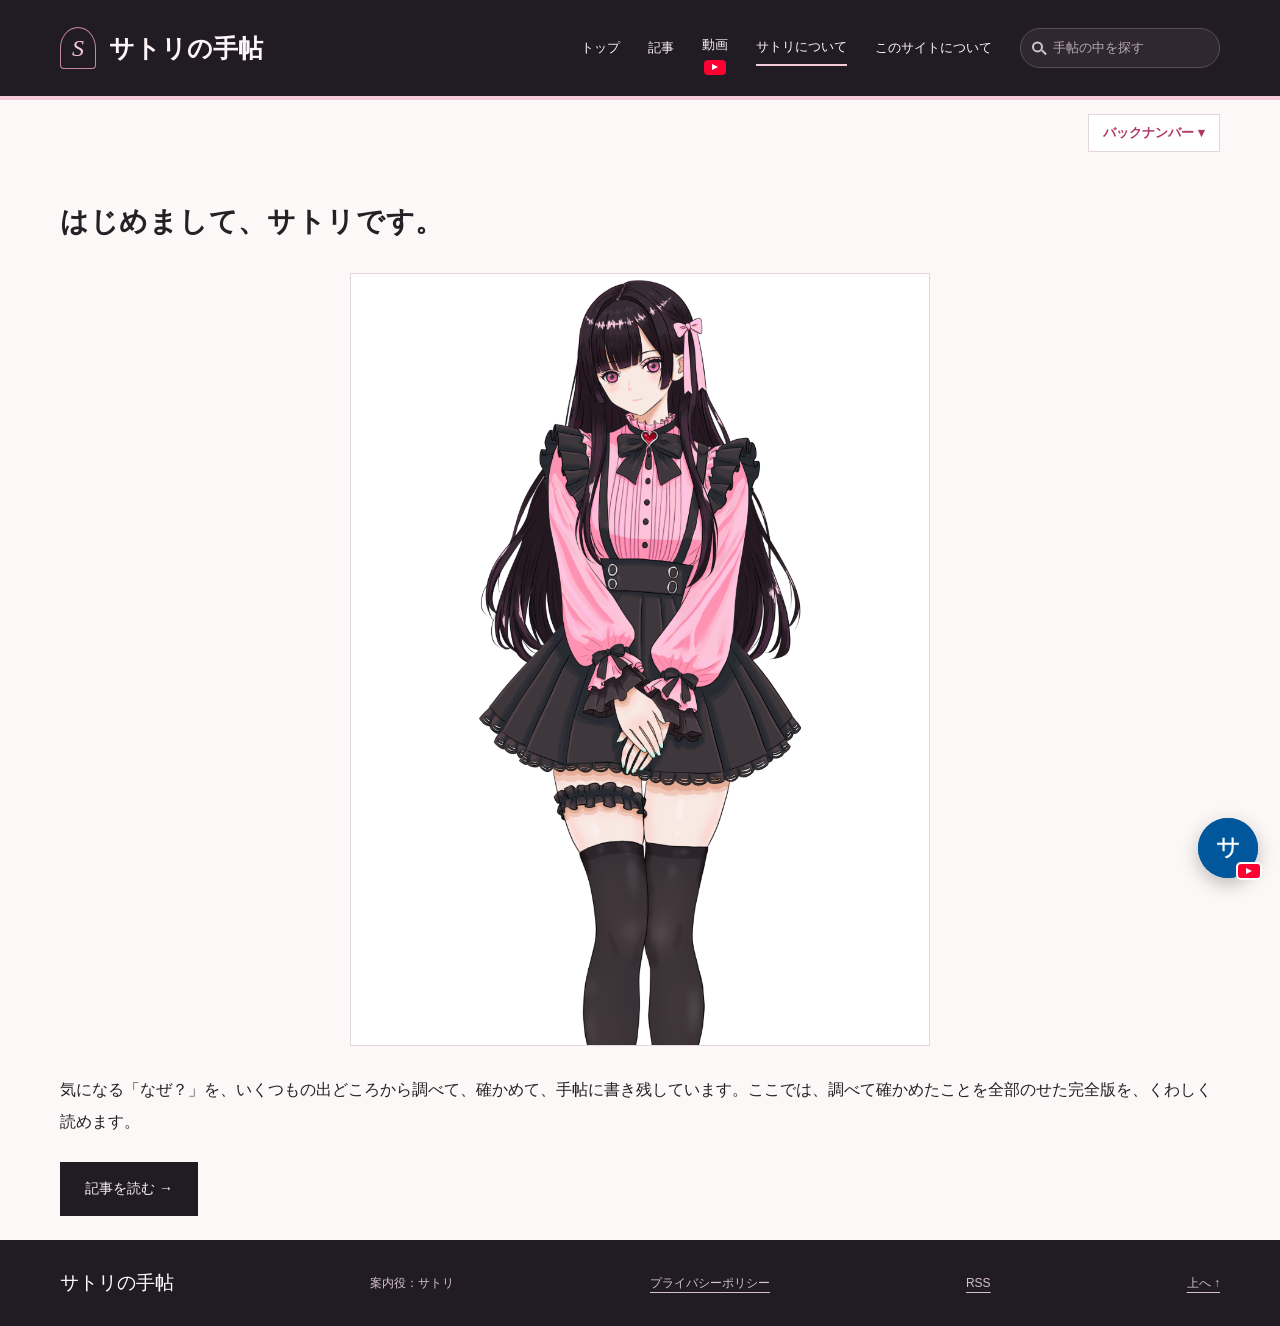
==== about.html @ 84e9a9e0 "サトリの手帖を公開する（2026年11月22日 19:28）" ====
<!doctype html>
<html lang="ja">
<head><meta charset="utf-8"><meta name="viewport" content="width=device-width,initial-scale=1"><meta name="description" content="気になる「なぜ？」を、いくつもの出どころから調べて、確かめて、手帖に書き残しています。ここでは、調べて確かめたことを全部のせた完全版を、くわしく読めます。"><title>サトリについて | サトリの手帖</title><link rel="stylesheet" href="style.css"><link rel="canonical" href="https://satori-techo.github.io/about.html"><link rel="alternate" type="application/rss+xml" title="サトリの手帖" href="https://satori-techo.github.io/feed.xml"><meta property="og:site_name" content="サトリの手帖"><meta property="og:title" content="サトリについて | サトリの手帖"><meta property="og:description" content="気になる「なぜ？」を、いくつもの出どころから調べて、確かめて、手帖に書き残しています。ここでは、調べて確かめたことを全部のせた完全版を、くわしく読めます。"><meta property="og:type" content="website"><meta property="og:url" content="https://satori-techo.github.io/about.html"><meta property="og:image" content="https://satori-techo.github.io/img/立ち絵.png"><meta name="twitter:card" content="summary_large_image"></head>
<body class="bg-plain" data-根="" data-口="">
<a class="skip" href="#main">本文へ</a>
<header class="site-head"><a class="brand" href="index.html"><span class="seal" aria-hidden="true">S</span><span>サトリの手帖</span></a><div class="head-right"><nav aria-label="メニュー"><a href="index.html"><span>トップ</span></a><a href="list.html"><span>記事</span></a><a href="videos.html" class="has-play"><span>動画</span><span class="menu-play" aria-hidden="true"></span></a><a href="about.html" aria-current="page"><span>サトリについて</span></a><a href="site.html"><span>このサイトについて</span></a></nav><form class="site-search" role="search" action="#" onsubmit="return false"><label class="sr-only" for="site-q">手帖の中を探す</label><input id="site-q" type="search" placeholder="手帖の中を探す" autocomplete="off"><span class="search-icon" aria-hidden="true"></span><div class="search-results" hidden></div></form></div></header>
<div class="wrap backnumber-row"><details class="backnumber"><summary>バックナンバー</summary><div class="backnumber-body"></div></details></div>
<main id="main" class="wrap page-about">
<div class="blk blk-heading"><h2 class="heading" id="h-b1">はじめまして、サトリです。</h2>
</div>
<div class="blk blk-picture" style="text-align:center;margin-left:auto;margin-right:auto;width:50%;"><figure class="pic"><div class="crop" style="aspect-ratio:3/4;"><img src="img/立ち絵.png" alt="" style="object-position:50% 0%;" loading="lazy"></div></figure>
</div>
<div class="blk blk-text"><div class="prose"><p>気になる「なぜ？」を、いくつもの出どころから調べて、確かめて、手帖に書き残しています。ここでは、調べて確かめたことを全部のせた完全版を、くわしく読めます。</p></div>
</div>
<div class="blk blk-button"><p class="button-row"><a class="button" href="list.html">記事を読む →</a></p>
</div>

</main>
<footer class="site-foot"><a href="index.html">サトリの手帖</a><span>案内役：サトリ</span><a href="privacy.html">プライバシーポリシー</a><a href="https://satori-techo.github.io/feed.xml">RSS</a><a href="#main">上へ ↑</a></footer>
<a class="yt-float" href="https://www.youtube.com/@satori-techo" target="_blank" rel="noopener" aria-label="YouTube のチャンネルを開く"><img src="img/チャンネル.png" alt="" width="56" height="56"><span class="yt-mark" aria-hidden="true"></span></a>
<script src="js/記事一覧.js"></script>
<script src="js/手帖.js"></script>

</body></html>
---- style.css ----
/* 色・余白・字体はここで変更できます。外部ファイルは読み込みません。 */
:root{--ink:#251f26;--paper:#fcf8f7;--pink:#af3866;--rose:#f5cbd9;--line:#e3d6dc;--muted:#75626d;--dark:#211c24;--font:"Yu Gothic","Hiragino Kaku Gothic ProN","Meiryo",sans-serif;--serif:"Yu Mincho","Hiragino Mincho ProN",serif}
*{box-sizing:border-box}html{scroll-behavior:smooth;scroll-padding-top:24px}body{margin:0;background:var(--paper);color:var(--ink);font:16px/1.85 var(--font);overflow-wrap:anywhere}a{color:inherit;text-underline-offset:5px}a:hover{color:var(--pink)}img{max-width:100%;height:auto;display:block}button{font:inherit;cursor:pointer}button:disabled{opacity:.4;cursor:default}:focus-visible{outline:3px solid var(--pink);outline-offset:5px}h1,h2,h3,p,figure{margin:0}h1,h2,h3{line-height:1.55;letter-spacing:.025em}h1{font:600 clamp(30px,3.5vw,52px)/1.6 var(--serif)}h2{font-size:25px}h3{font-size:21px}em{font-style:normal;color:var(--pink)}.wrap{width:min(1160px,calc(100% - 64px));margin:auto}.site-head{min-height:98px;padding:22px max(32px,calc((100vw - 1160px)/2));display:flex;align-items:center;justify-content:space-between;gap:24px;background:var(--dark);color:#fff5f9;border-bottom:4px solid var(--rose)}.brand{display:flex;gap:13px;align-items:center;text-decoration:none;font:600 25px var(--serif);white-space:nowrap}.seal{display:grid;place-items:center;border:1px solid #c989a3;color:var(--rose);width:36px;height:42px;border-radius:50% 50% 4px 4px;font:italic 24px var(--serif)}.site-head nav{display:flex;gap:28px;align-items:center;flex-wrap:wrap;font-size:13px}.site-head nav a{text-decoration:none;padding:5px 0}.site-head nav a[aria-current]{border-bottom:2px solid var(--rose)}.site-head a:hover{color:var(--rose)}.eyebrow{font-size:11px;letter-spacing:.18em;color:var(--pink);font-weight:700;margin-bottom:12px}.hero{display:grid;grid-template-columns:1.4fr 1fr;align-items:center;gap:64px;padding:64px 32px 64px 0;border-bottom:1px solid var(--line)}.hero h1{margin:12px 0 24px}.lead{line-height:2.1;color:#67545f;margin-bottom:30px}.button{display:inline-flex;align-items:center;gap:32px;background:var(--dark);color:#fff1f6;padding:13px 24px;border:1px solid var(--dark);text-decoration:none;font-size:14px}.button:hover{background:var(--pink);color:white;border-color:var(--pink)}.hero-portrait{position:relative;border:1px solid #cfa2b3;padding:10px;transform:rotate(2deg);background:#fff;box-shadow:13px 13px 0 #f1e3e9}.hero-portrait img{width:100%;height:352px;object-fit:cover;object-position:center 20%}.ribbon{position:absolute;bottom:24px;left:-28px;background:var(--dark);color:var(--rose);font:italic 18px var(--serif);padding:9px 28px}.entries{padding-top:54px;scroll-margin-top:24px}.section-title{display:flex;align-items:flex-end;justify-content:space-between;gap:24px;margin-bottom:26px}.section-title>p{font-size:13px}.entry-grid{display:grid;grid-template-columns:repeat(2,minmax(0,1fr));gap:32px}.entry{background:#fff;border:1px solid var(--line);min-width:0}.entry-cover{display:block;aspect-ratio:16/9;overflow:hidden;background:#eedde6;text-decoration:none}.entry-cover img{width:100%;height:100%;object-fit:contain}.paper-cover{height:100%;display:flex;flex-direction:column;justify-content:center;gap:12px;text-align:center;padding:24px 30px;color:var(--pink);border:12px double #d1a7b8;font-size:11px;letter-spacing:.12em}.paper-cover b{font:600 24px/1.6 var(--serif);letter-spacing:0;color:var(--ink);display:-webkit-box;-webkit-line-clamp:3;-webkit-box-orient:vertical;overflow:hidden}.paper-cover small{font-size:9px}.entry-body{padding:26px 30px 30px}.meta{font-size:12px;color:var(--muted)}.entry h3{margin:12px 0}.entry h3 a{text-decoration:none}.entry-body>p:not(.meta){font-size:14px;color:#67545f}.read-more{display:flex;justify-content:space-between;border-top:1px solid var(--line);padding-top:18px;margin-top:26px;font-size:13px;text-decoration:none;color:var(--pink);font-weight:bold}.muted{color:var(--muted);font-size:13px}.empty{grid-column:1/-1;border:1px dashed #d4b9c5;text-align:center;padding:56px 24px;background:#f6edf1}.empty>span{font-size:36px;color:var(--pink)}.empty p{margin-top:12px;color:var(--muted)}.closing{margin:70px 0;text-align:center}.closing>span{color:var(--pink);font-size:28px}.closing p{font-family:var(--serif);font-size:20px;margin:8px 0 14px}.closing a{font-size:13px}.site-foot{background:var(--dark);color:#d5c2cd;padding:30px max(32px,calc((100vw - 1160px)/2));display:flex;align-items:center;justify-content:space-between;gap:20px;font-size:12px;flex-wrap:wrap}.site-foot>a:first-child{font:19px var(--serif);text-decoration:none;color:#fff}.back{display:inline-block;margin:32px 0 24px;font-size:13px;color:var(--muted)}.article-head{max-width:900px;padding-bottom:36px;border-bottom:1px solid var(--line);margin-bottom:42px}.article-head h1{font-size:clamp(28px,3.2vw,44px);margin-bottom:20px}.article-layout{display:grid;grid-template-columns:230px minmax(0,1fr);gap:56px}.contents{align-self:start;position:sticky;top:32px;border-top:3px solid var(--pink);padding-top:20px}.contents nav{display:grid;gap:14px;font-size:13px}.contents a{text-decoration:none}.reading{max-width:740px;min-width:0}.reading p{line-height:2.15;letter-spacing:.035em}.conclusion{background:#f5e8ee;border-left:4px solid var(--pink);padding:28px 32px}.conclusion h2{font-size:19px;margin-bottom:14px}.conclusion>p:last-child{font-size:19px;font-weight:600}.topic{padding:44px 0 32px;border-bottom:1px solid var(--line)}.chapter{font:italic 13px var(--serif);color:var(--pink);margin-bottom:14px}.topic h2{margin-bottom:24px}.topic p+p,.prose p+p{margin-top:1.2em}.view{padding:36px 32px;margin:36px 0;background:#26202a;color:#fff0f6;position:relative;border-top:5px solid #d387a6}.view h2{margin-bottom:20px}.view .eyebrow{color:#efb3cd}.view .出典の印{color:#f7b8d6}.出典の印{color:var(--pink);font-size:.85em;white-space:nowrap;padding:0 2px}.sources{padding:12px 0 40px}.sources h2{margin-bottom:12px}.sources ol{list-style:none;padding:0;margin:22px 0}.sources li{display:flex;gap:14px;padding:18px 0;border-top:1px solid var(--line);font-size:14px;scroll-margin-top:30px}.sources li:target{background:#fbe0ec;outline:4px solid #fbe0ec}.source-number{color:var(--pink);font-size:12px;flex-shrink:0}.book-pages{padding:36px 0;border-top:1px solid var(--line);margin-top:20px}.page-controls{display:flex;gap:16px;align-items:center;font-size:13px;flex-shrink:0}[hidden]{display:none!important}.page-controls button{width:44px;height:44px;border:1px solid var(--line);background:white;color:var(--pink)}.page-strip{display:flex;overflow-x:auto;scroll-snap-type:x mandatory;gap:24px;margin-top:24px;padding-bottom:16px;scrollbar-color:#b57894 #eee1e7}.page-strip figure{flex:0 0 100%;min-width:0;scroll-snap-align:start}.page-strip img{width:100%;border:1px solid var(--line);background:white}.page-strip figcaption{font-size:13px;padding:16px 0}.page-strip figcaption b{background:var(--pink);color:white;padding:4px 9px;margin-right:8px}.page-strip figcaption span{color:var(--muted);margin-left:12px}.adjacent{display:grid;grid-template-columns:repeat(2,minmax(0,1fr));gap:24px;margin:36px 0 64px}.adjacent a{padding:24px;border:1px solid var(--line);text-decoration:none;font-size:15px}.adjacent small{display:block;color:var(--pink);margin-bottom:10px}.empty-small{padding:24px 0;color:var(--muted)}.about-layout{display:grid;grid-template-columns:.85fr 1.2fr;align-items:start;gap:72px;padding:64px 0 80px}.about-portrait{border:1px solid #cfa2b3;padding:10px;background:white;box-shadow:12px 12px 0 #f1e3e9}.about-portrait img{width:100%}.about-copy{padding-top:24px}.about-copy h1{margin-bottom:28px}.intro-text{white-space:pre-line;font-size:17px;line-height:2}.about-note{border-top:1px solid var(--line);margin-top:30px;padding-top:26px}.about-note h2{font-size:21px;margin-bottom:16px}.about-note p{margin-top:12px;line-height:2}.about-links{display:flex;gap:12px;flex-wrap:wrap;margin:30px 0 20px}.secondary{background:transparent;color:var(--ink)}.skip{position:fixed;top:-100px;left:16px;background:white;padding:12px;z-index:10}.skip:focus{top:12px}.sr-only{position:absolute;width:1px;height:1px;padding:0;margin:-1px;overflow:hidden;clip:rect(0,0,0,0);white-space:nowrap;border:0}
@media(max-width:760px){.wrap{width:calc(100% - 36px)}.site-head{padding:18px;gap:16px;flex-direction:column;align-items:flex-start}.brand{font-size:23px}.site-head nav{gap:24px;font-size:12px}.hero{padding:36px 0 44px;gap:28px;grid-template-columns:1fr}.hero h1{font-size:34px}.hero-portrait{width:80%;max-width:340px;margin:8px auto 0;transform:rotate(1deg)}.hero-portrait img{height:260px}.ribbon{left:-20px;font-size:16px}.lead{font-size:14px}.section-title{gap:12px;align-items:flex-start;flex-wrap:wrap}.section-title h2{font-size:23px}.entry-grid{grid-template-columns:1fr;gap:24px}.entry-body{padding:22px}.entries{padding-top:36px}.entry h3{font-size:20px}.article-head{margin-bottom:24px}.article-layout{display:flex;flex-direction:column;gap:28px}.contents{position:static;width:100%;padding:18px;border:1px solid var(--line)}.contents nav{gap:12px}.reading{max-width:none}.reading p{font-size:16px;line-height:2.05}.conclusion{padding:22px}.conclusion>p:last-child{font-size:18px}.topic{padding:32px 0}.topic h2{font-size:22px}.view{padding:26px 22px}.book-pages{padding-top:28px}.adjacent{grid-template-columns:1fr}.about-layout{grid-template-columns:1fr;gap:30px;padding:36px 0 48px}.about-portrait{width:76%;max-width:310px;margin:auto}.about-copy{padding:0}.about-copy h1{font-size:32px}.site-foot{padding:24px 18px;gap:14px}.closing{margin:48px 0}.closing p{font-size:18px}}
@media(prefers-reduced-motion:reduce){html{scroll-behavior:auto}}
@media print{.site-head nav,.contents,.page-controls,.adjacent,.site-foot,.back,.skip{display:none}.wrap{width:100%}.article-layout{display:block}.reading{max-width:none}.page-strip{display:block}.page-strip figure{break-inside:avoid;margin-bottom:20px}.view{background:white;color:black;border:1px solid #aaa}.site-head{background:white;color:black}.hero-portrait{transform:none;box-shadow:none}body{background:white;color:black}}

/* ===== 第2版（元のブロック）：c1・2026-10-28 ===== */
body{font-size:var(--base-fs,16px)}
.blk{position:relative}
.blk.has-fs,.blk.has-fs :is(h1,h2,h3,p,a,li,figcaption,em,span,b){font-size:var(--blk-fs)}
.blk.has-color,.blk.has-color :is(h1,h2,h3,p,a,li,figcaption,em,span,b){color:var(--blk-color)}
.blk.has-bg{padding:20px 24px}
.blk-heading{margin:48px 0 16px}.blk-heading h2{font:600 28px/1.6 var(--serif)}.blk-heading h3{font-size:21px}
.blk-text{margin:12px 0}.blk-text .prose p{margin:0 0 1.1em;line-height:2}
.blk-picture{margin:28px 0}.pic .crop{overflow:hidden;border:1px solid var(--line);background:#fff}.pic img{width:100%;height:100%;object-fit:cover}.pic figcaption{font-size:13px;color:var(--muted);margin-top:8px}.pic-empty{border:1px dashed var(--line);padding:40px;text-align:center;color:var(--muted)}
.button-row{margin:24px 0}
.rule{border:0;border-top:1px solid var(--line);margin:40px 0}
.crop{overflow:hidden}.crop img{width:100%;height:100%;object-fit:cover}
.hero-portrait .crop-hero{height:352px}.hero-portrait .crop-hero img{height:100%;object-position:center 20%}
.entry-grid{grid-template-columns:repeat(var(--cols,2),minmax(0,1fr))}
.badge{display:inline-block;font-size:11px;padding:1px 8px;border:1px solid var(--pink);color:var(--pink);border-radius:999px}
.state{display:inline-block;font-size:11px;padding:1px 8px;background:#fff1c2;color:#6b4e00;border-radius:4px}.state-公開,.state-予約{background:#dff3e4;color:#1d5b2c}.state-非公開{background:#eee;color:#555}
.more{margin-top:28px;text-align:right}
.video-grid{display:grid;grid-template-columns:repeat(3,minmax(0,1fr));gap:24px}.video{border:1px solid var(--line);background:#fff}.video-thumb{display:block;position:relative;aspect-ratio:16/9;background:var(--dark)}.video-thumb img{width:100%;height:100%;object-fit:cover}.play{position:absolute;inset:auto auto 12px 12px;background:var(--pink);color:#fff;font-size:13px;padding:4px 10px}.video-body{padding:16px 18px}.video-body h3{font-size:17px;margin:4px 0 8px}
.videos,.entries{padding:56px 0}
.takeaway{margin-top:18px;padding:18px 22px;border-left:4px solid var(--pink);background:#fff;line-height:2}
.post .reading{max-width:760px;margin:24px auto 0}
.members-gate{margin:48px 0;padding:32px;border:1px solid var(--pink);background:linear-gradient(#fff,#fbeff4);text-align:center}.members-gate h2{font:600 24px/1.6 var(--serif);margin-bottom:10px}.gate-buttons{display:flex;gap:12px;justify-content:center;flex-wrap:wrap;margin-top:18px}.button.secondary{background:#fff;color:var(--dark)}.members-gate.is-open{text-align:left;background:#fff}.members-content{margin-top:24px;text-align:left}
.members-edit{border:2px dashed var(--pink);padding:8px 16px;margin-top:-24px}
.bg-grid{background-image:linear-gradient(rgba(175,56,102,.07) 1px,transparent 1px),linear-gradient(90deg,rgba(175,56,102,.07) 1px,transparent 1px);background-size:24px 24px}
.bg-dots{background-image:radial-gradient(rgba(175,56,102,.16) 1px,transparent 1.5px);background-size:18px 18px}
.bg-paper{background-image:linear-gradient(rgba(0,0,0,.025),rgba(255,255,255,0) 40%,rgba(0,0,0,.02))}
@media(max-width:760px){.entry-grid{grid-template-columns:1fr}.video-grid{grid-template-columns:1fr}.hero-portrait .crop-hero{height:260px}.blk[style*="width"]{width:100%!important}.members-gate{padding:22px 16px}}
.post .article-head,.post .adjacent{max-width:760px;margin-left:auto;margin-right:auto}
.post .learn{max-width:760px;margin:24px auto 8px;padding:20px 26px;background:#fff;border:1px solid var(--line);border-left:4px solid var(--pink)}.post .learn h2{font:600 20px/1.6 var(--serif);margin-bottom:8px}.post .learn ul{margin:0;padding-left:1.3em;line-height:2}

/* ===== 第3版（手帖の直し）：c1・2026-10-30 ===== */
html{scroll-padding-top:96px}
.heading,.members-gate{scroll-margin-top:96px}
/* 上の帯：いつも上に付いてくる。下に送ったら細くする */
.site-head{position:sticky;top:0;z-index:60;transition:min-height .2s,padding .2s}
.site-head.is-thin{min-height:56px;padding-top:8px;padding-bottom:8px}
.site-head.is-thin .brand{font-size:20px}.site-head.is-thin .seal{width:28px;height:32px;font-size:18px}
.head-right{display:flex;align-items:center;gap:28px;flex-wrap:wrap;justify-content:flex-end}
.site-head nav a{display:inline-flex;flex-direction:column;align-items:center;gap:3px}
.site-head nav a.has-play{transform:translateY(6px)}
.site-head.is-thin nav a.has-play{flex-direction:row;gap:6px;transform:none}
.menu-play{display:block;width:22px;height:15px;border-radius:4px;background:#ff0033;position:relative}
.menu-play::after{content:"";position:absolute;left:8px;top:4px;border-style:solid;border-width:3.5px 0 3.5px 6px;border-color:transparent transparent transparent #fff}
.site-head.is-thin .menu-play{width:16px;height:11px;border-radius:3px}.site-head.is-thin .menu-play::after{left:6px;top:3px;border-width:2.5px 0 2.5px 4.5px}
/* サイト内の検索 */
.site-search{position:relative}
.site-search input{width:200px;padding:7px 12px 7px 32px;border:1px solid #5b4d5c;border-radius:999px;background:#2f2832;color:#fff5f9;font:inherit;font-size:13px}
.site-search input::placeholder{color:#b9a8b2}.site-search input:focus{outline:2px solid var(--rose);background:#fff;color:var(--ink)}
.search-icon{position:absolute;left:12px;top:50%;width:11px;height:11px;border:2px solid #d5c2cd;border-radius:50%;transform:translateY(-60%);pointer-events:none}
.search-icon::after{content:"";position:absolute;width:2px;height:6px;background:#d5c2cd;right:-4px;bottom:-5px;transform:rotate(-45deg)}
.search-results{position:absolute;right:0;top:calc(100% + 8px);width:min(420px,90vw);max-height:70vh;overflow:auto;background:#fff;color:var(--ink);border:1px solid var(--line);box-shadow:0 10px 30px rgba(0,0,0,.18);z-index:70}
.search-results a{display:block;padding:12px 16px;border-bottom:1px solid var(--line);text-decoration:none}.search-results a:hover,.search-results a:focus{background:#fbeff4}
.search-results b{display:block;font-size:14px;line-height:1.6}.search-results small{display:block;font-size:12px;color:var(--muted);line-height:1.6;margin-top:2px}
.search-none{padding:14px 16px;font-size:13px;color:var(--muted)}
/* バックナンバー（右上・付いてこない） */
.backnumber-row{display:flex;justify-content:flex-end;position:relative;z-index:40;margin-top:14px}
.backnumber{position:relative;font-size:13px}
.backnumber>summary{cursor:pointer;list-style:none;padding:6px 14px;border:1px solid var(--line);background:#fff;color:var(--pink);font-weight:700}
.backnumber>summary::-webkit-details-marker,.bn-year>summary::-webkit-details-marker,.bn-month>summary::-webkit-details-marker{display:none}
.backnumber>summary::after{content:" ▾"}.backnumber[open]>summary::after{content:" ▴"}
.backnumber-body{position:absolute;right:0;top:calc(100% + 4px);width:320px;max-height:60vh;overflow:auto;background:#fff;border:1px solid var(--line);box-shadow:0 8px 24px rgba(0,0,0,.12);padding:10px 14px}
.bn-year>summary,.bn-month>summary{cursor:pointer;list-style:none;padding:5px 0}
.bn-year>summary{font-weight:700}.bn-year>summary::before,.bn-month>summary::before{content:"▸ ";color:var(--pink)}.bn-year[open]>summary::before,.bn-month[open]>summary::before{content:"▾ "}
.bn-month{margin-left:14px}.bn-month ul{margin:2px 0 8px;padding-left:18px;line-height:1.7}.bn-month a{text-decoration:none}.bn-month a:hover{text-decoration:underline}
/* 右下の YouTube のアイコン（付いてくる） */
.yt-float{position:fixed;right:22px;bottom:22px;z-index:55;width:60px;height:60px;border-radius:50%;box-shadow:0 6px 18px rgba(0,0,0,.25);background:#00579b;display:grid;place-items:center;text-decoration:none;transition:transform .15s}
.yt-float:hover{transform:scale(1.07)}.yt-float img{width:60px;height:60px;border-radius:50%;object-fit:cover}
.yt-initial{color:#fff;font-size:26px;font-weight:700}
.yt-mark{position:absolute;right:-4px;bottom:-2px;width:26px;height:18px;border-radius:5px;background:#ff0033;border:2px solid #fff}
.yt-mark::after{content:"";position:absolute;left:8px;top:3.5px;border-style:solid;border-width:3.5px 0 3.5px 6px;border-color:transparent transparent transparent #fff}
/* 記事のページ：左に過去の記事（付いてくる）・中に本文・右に用語の説明 */
.page-article{width:min(1320px,calc(100% - 48px))}
.post-layout{display:grid;grid-template-columns:250px minmax(0,1fr);gap:40px;align-items:start}
.post-main{min-width:0;grid-column:2;grid-row:1}
/* 過去の記事の欄は左下にそろえ、スクロールしても左下から動かない（左上は空けておく。2026-10-31） */
.post-side{grid-column:1;grid-row:1;align-self:end;position:sticky;bottom:24px}
.post .reading{margin:24px 0 0}.post .article-head,.post .adjacent,.post .learn{margin-left:0;margin-right:0}
.tag{display:inline-block;margin:10px 8px 0 0;padding:2px 10px;font-size:12px;border:1px solid var(--line);border-radius:999px;background:#fff;text-decoration:none;color:var(--pink)}
.tag:hover,.tag.is-now{background:var(--pink);color:#fff;border-color:var(--pink)}
.post .learn li a{text-decoration:none;border-bottom:1px dotted var(--pink)}.post .learn li a:hover{color:var(--pink)}
.past{border-top:3px solid var(--pink);padding-top:14px}
.past-cols{display:grid;grid-template-columns:1fr 1fr;gap:12px}
.past-col h2{font-size:13px;margin-bottom:8px;color:var(--ink)}
.past-col ol{list-style:none;margin:0;padding:0;display:grid;gap:12px}
.past-col a{display:block;text-decoration:none;font-size:12px;line-height:1.5}
.past-col img,.past-noimg{display:block;width:100%;aspect-ratio:16/9;object-fit:cover;border:1px solid var(--line);background:#eedde6;margin-bottom:4px}
.past-col small{display:block;color:var(--pink);font-size:10px}
.past-title{display:-webkit-box;-webkit-line-clamp:3;-webkit-box-orient:vertical;overflow:hidden}
/* 用語の説明：言葉の上に番号、段落の横に説明 */
.term{position:relative;background:linear-gradient(transparent 70%,#f8dbe6 70%);cursor:pointer}
.term::before{content:attr(data-n);position:absolute;left:50%;top:-1.15em;transform:translateX(-50%);font-size:.72em;line-height:1;color:var(--pink);font-weight:700;letter-spacing:0}
.term-note{font-size:16px;line-height:1.75;background:#fff;border:1px solid var(--line);border-left:3px solid var(--pink);padding:8px 10px;margin:8px 0 14px;transition:background .3s}
.term-note.is-lit{background:#fbe0ec}
.term-num{color:var(--pink);margin-right:4px}.term-word{margin-right:2px}.term-note small{color:var(--muted);font-size:inherit}
/* 用語の説明は本文と同じ大きさ（.reading p は 16px、段落の字の大きさ .blk.has-fs を決めたときはその大きさ。2026-10-31） */
.reading .term-note{font-size:16px}.blk.has-fs .term-note{font-size:var(--blk-fs)}.blk.has-fs .term-note small{font-size:inherit}.blk.has-fs .term-note :is(b,span){font-size:inherit}.term-note span{display:block;color:#4d3f48}
@media(min-width:1180px){
  .post-main{max-width:760px}
  .blk-text{position:relative}
  .blk-text>.term-notes{position:absolute;left:calc(100% + 36px);top:0;width:230px}
  .blk-text>.term-notes .term-note{position:absolute;left:0;right:0;margin:0}
  .post-layout{grid-template-columns:250px minmax(0,760px) 266px}
}
@media(max-width:1179px){.term-notes{margin:4px 0 12px}}
@media(max-width:900px){
  .post-layout{display:flex;flex-direction:column;gap:24px}
  .post-side{position:static;margin-top:0;width:100%}
  .past-cols{gap:16px}.past-col a{font-size:13px}
}
@media(max-width:760px){
  .site-head{flex-direction:row;flex-wrap:wrap;align-items:center;padding:10px 14px;min-height:0}
  .head-right{gap:14px;width:100%;justify-content:space-between}
  .site-head nav{gap:14px}
  .site-search input{width:150px}
  .site-head.is-thin .head-right nav{display:none}
  .page-article{width:calc(100% - 28px)}
  .yt-float{width:50px;height:50px;right:14px;bottom:14px}.yt-float img{width:50px;height:50px}
}
@media print{.site-search,.backnumber-row,.yt-float,.post-side{display:none}.site-head{position:static}}
.tags-edit{margin-top:10px;font-size:13px;color:var(--muted)}.tags-edit span{color:var(--pink);padding:2px 6px;border:1px dashed var(--line)}

/* 元の サイト.json の見た目（書き出すプログラムが足す） */
:root{--pink:#af3866;--rose:#f5cbd9;--dark:#211c24;--paper:#fcf8f7;--ink:#251f26;--font:"Yu Gothic","Hiragino Kaku Gothic ProN","Meiryo",sans-serif;--serif:"Yu Mincho","Hiragino Mincho ProN",serif;--base-fs:16px}
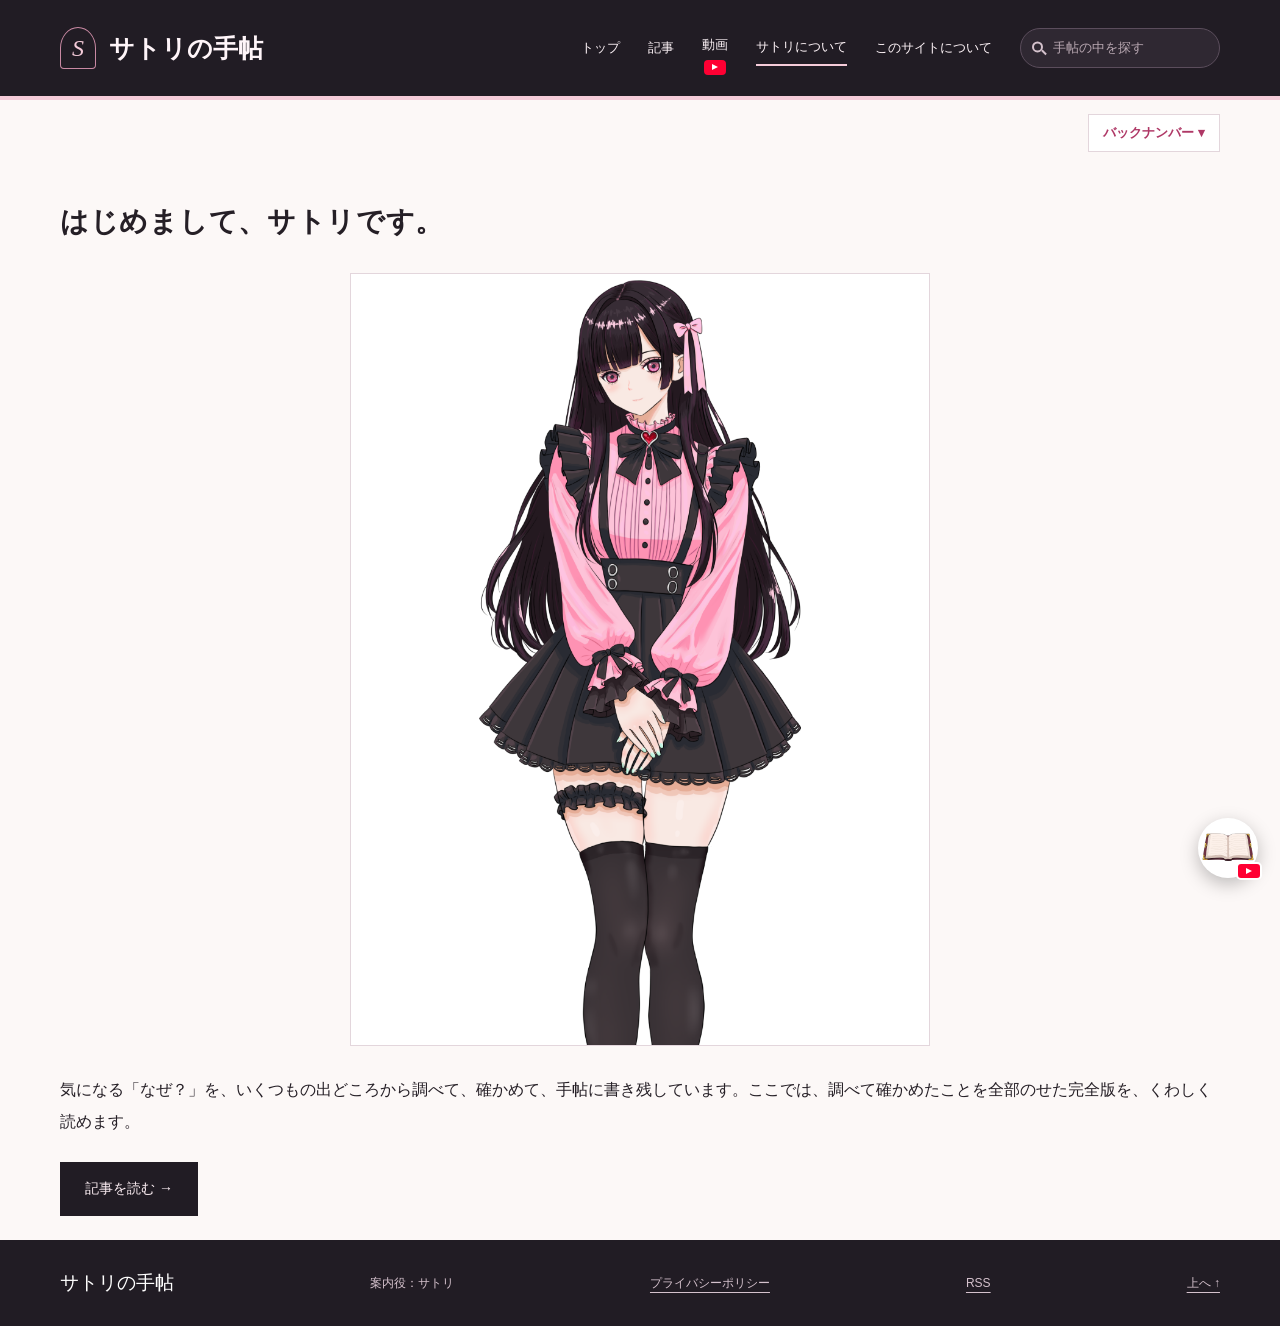
==== commit 690716f5: "サトリの手帖を公開する（2026年11月28日 15:15）" ====
--- a/about.html
+++ b/about.html
@@ -17,6 +17,7 @@
 
 </main>
 <footer class="site-foot"><a href="index.html">サトリの手帖</a><span>案内役：サトリ</span><a href="privacy.html">プライバシーポリシー</a><a href="https://satori-techo.github.io/feed.xml">RSS</a><a href="#main">上へ ↑</a></footer>
+
 <a class="yt-float" href="https://www.youtube.com/@satori-techo" target="_blank" rel="noopener" aria-label="YouTube のチャンネルを開く"><img src="img/チャンネル.png" alt="" width="56" height="56"><span class="yt-mark" aria-hidden="true"></span></a>
 <script src="js/記事一覧.js"></script>
 <script src="js/手帖.js"></script>
--- a/style.css
+++ b/style.css
@@ -22,7 +22,7 @@
 .badge{display:inline-block;font-size:11px;padding:1px 8px;border:1px solid var(--pink);color:var(--pink);border-radius:999px}
 .state{display:inline-block;font-size:11px;padding:1px 8px;background:#fff1c2;color:#6b4e00;border-radius:4px}.state-公開,.state-予約{background:#dff3e4;color:#1d5b2c}.state-非公開{background:#eee;color:#555}
 .more{margin-top:28px;text-align:right}
-.video-grid{display:grid;grid-template-columns:repeat(3,minmax(0,1fr));gap:24px}.video{border:1px solid var(--line);background:#fff}.video-thumb{display:block;position:relative;aspect-ratio:16/9;background:var(--dark)}.video-thumb img{width:100%;height:100%;object-fit:cover}.play{position:absolute;inset:auto auto 12px 12px;background:var(--pink);color:#fff;font-size:13px;padding:4px 10px}.video-body{padding:16px 18px}.video-body h3{font-size:17px;margin:4px 0 8px}
+.video-grid{display:grid;grid-template-columns:repeat(3,minmax(0,1fr));gap:24px}.video{border:1px solid var(--line);background:#fff}.video-thumb{display:block;position:relative;aspect-ratio:16/9;background:var(--dark)}.video-thumb img{width:100%;height:100%;object-fit:cover}.play{position:absolute;left:50%;top:50%;transform:translate(-50%,-50%);width:68px;height:48px;border-radius:12px;background:#ff0033;font-size:0;box-shadow:0 2px 10px rgba(0,0,0,.3)}.play::after{content:"";position:absolute;left:27px;top:14px;border-style:solid;border-width:10px 0 10px 18px;border-color:transparent transparent transparent #fff}.video-body{padding:16px 18px}.video-body h3{font-size:17px;margin:4px 0 8px}
 .videos,.entries{padding:56px 0}
 .takeaway{margin-top:18px;padding:18px 22px;border-left:4px solid var(--pink);background:#fff;line-height:2}
 .post .reading{max-width:760px;margin:24px auto 0}
@@ -71,7 +71,12 @@
 .bn-month{margin-left:14px}.bn-month ul{margin:2px 0 8px;padding-left:18px;line-height:1.7}.bn-month a{text-decoration:none}.bn-month a:hover{text-decoration:underline}
 /* 右下の YouTube のアイコン（付いてくる） */
 .yt-float{position:fixed;right:22px;bottom:22px;z-index:55;width:60px;height:60px;border-radius:50%;box-shadow:0 6px 18px rgba(0,0,0,.25);background:#00579b;display:grid;place-items:center;text-decoration:none;transition:transform .15s}
-.yt-float:hover{transform:scale(1.07)}.yt-float img{width:60px;height:60px;border-radius:50%;object-fit:cover}
+.yt-float:has(img){background:#fff}.yt-float:hover{transform:scale(1.07)}.yt-float img{width:60px;height:60px;border-radius:50%;object-fit:cover}
+/* 記事の動画のボタン（チャンネルの丸のすぐ上・画面に固定。2026-11-28） */
+.vid-float{position:fixed;right:22px;bottom:94px;z-index:55;width:168px;padding:6px 4px 4px;border-radius:8px;background:#fff;box-shadow:0 6px 18px rgba(0,0,0,.25);text-decoration:none;color:var(--ink);transition:transform .15s}
+.vid-float:hover{transform:scale(1.05);color:var(--ink)}.vid-float-label{display:block;font-size:11px;font-weight:700;line-height:1.4;text-align:center;margin-bottom:4px}
+.vid-float-thumb{display:block;position:relative;aspect-ratio:16/9;background:var(--dark);border-radius:4px;overflow:hidden}.vid-float-thumb img{width:100%;height:100%;object-fit:cover}
+.vid-float .play{width:40px;height:28px;border-radius:7px}.vid-float .play::after{left:15px;top:7px;border-width:7px 0 7px 12px}
 .yt-initial{color:#fff;font-size:26px;font-weight:700}
 .yt-mark{position:absolute;right:-4px;bottom:-2px;width:26px;height:18px;border-radius:5px;background:#ff0033;border:2px solid #fff}
 .yt-mark::after{content:"";position:absolute;left:8px;top:3.5px;border-style:solid;border-width:3.5px 0 3.5px 6px;border-color:transparent transparent transparent #fff}
@@ -122,8 +127,9 @@
   .site-head.is-thin .head-right nav{display:none}
   .page-article{width:calc(100% - 28px)}
   .yt-float{width:50px;height:50px;right:14px;bottom:14px}.yt-float img{width:50px;height:50px}
+  .vid-float{width:136px;right:14px;bottom:74px}
 }
-@media print{.site-search,.backnumber-row,.yt-float,.post-side{display:none}.site-head{position:static}}
+@media print{.site-search,.backnumber-row,.yt-float,.vid-float,.post-side{display:none}.site-head{position:static}}
 .tags-edit{margin-top:10px;font-size:13px;color:var(--muted)}.tags-edit span{color:var(--pink);padding:2px 6px;border:1px dashed var(--line)}
 
 /* 元の サイト.json の見た目（書き出すプログラムが足す） */
